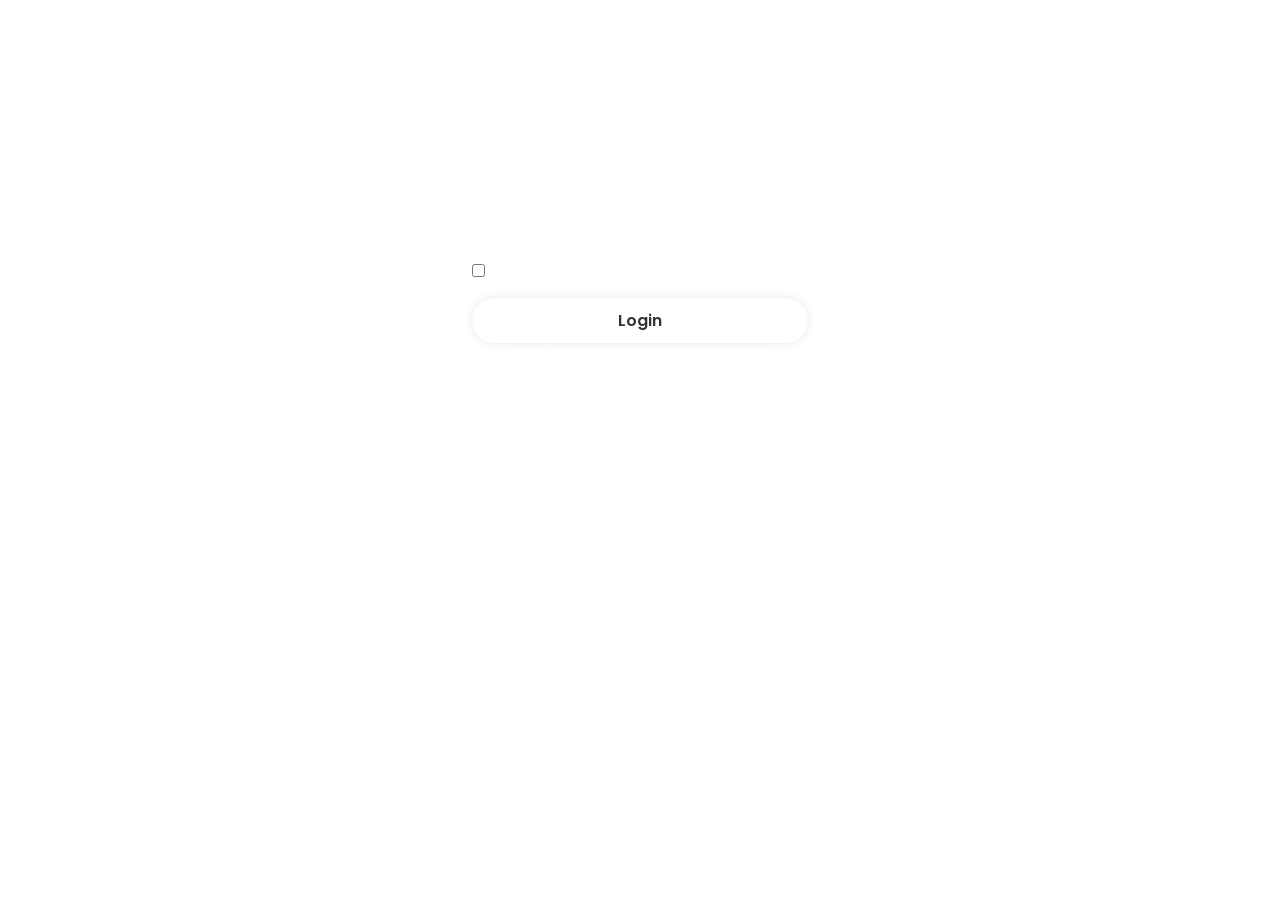
==== login/index.html @ 38b863c7 "Conclusão do projeto 2" ====
<!DOCTYPE html>
<html lang="en">
<head>
    <meta charset="UTF-8">
    <meta name="viewport" content="width=device-width, initial-scale=1.0">
    <title>Form</title>
    <link rel="stylesheet" href="./css/style.css">
    <link href='https://unpkg.com/boxicons@2.1.4/css/
boxicons.min.css' rel='stylesheet'>
</head>
<body>
  <div class="wrapper">
    <form action="">
        <h1>Login</h1>
        <div class="input-box">
            <input type="text" placeholder="Username" required>
            <i class='bx bxs-user'></i>
        </div>
        <div class="input-box">
            <input type="password" placeholder="Password" required>
            <i class='bx bxs-lock-alt'></i>
        </div>

        <div class="remember-forgot">
            <label><input type="checkbox"> Remember me</label>
            <a href="#">Forgot password?</a>
        </div>

        <button type="submit" class="btn">Login</button>

        <div class="register-link">
            <p>Don't have an account? <a href="#">Register</a></p>
            
        </div>
    </form>
</div>
    
</body>
</html>
---- login/css/style.css ----
@import url("https://fonts.googleapis.com/css2?family=Poppins:wght@300;400;500;600;700;800;900&display=swap");

* { 
    margin: 0;
    padding: 0;
    box-sizing: border-box;
    font-family: "Poppins", sans-serif;
}

body {
    display: flex;
    justify-content: center;
    min-height: 100vh;
    background: url(/img/image..jpeg) ;
    background-size: cover;
    background-position: center;
}

.wrapper {
 height: 400px;  
 width: 420px;
 background: transparent;
 border: 2px solid rgba(255, 255, 255, .2);
 backdrop-filter: blur(20px);
 box-shadow: 0 0 10px  rgba(0, 0, 0, rgba(255, 255, 255, .2));
 color: #fff;
 border-radius: 10px;
 padding: 30px 40px;
}

.wrapper h1 {
  font-size: 36px;
  text-align: center;
}

.wrapper .input-box {
  position: relative;
  width: 100%;
  height: 50px;
  margin: 30px 0;
}

.input-box input {
  width: 100%;
  height: 100%;
  background: transparent;
  border: none;
  outline: none;
  border: 2px solid rgba(255, 255, 255, .2);
  border-radius: 40px;
  font-size: 16px;
  color: #fff;
  padding: 20px 45px 20px 20px;
}

.input-box input::placeholder {
    color: #fff;
}

.input-box i {
    position: absolute;
    right: 20px;
    top: 50%;
    transform: translate(-50%);
    font-size: 20px;
}

.wrapper  .remember-forgot {
    display: flex;
    justify-content: space-between;
    font-size: 14.5px;
    margin: -15px 0 15px;
}

.remember-forgot label input {
    accent-color: #fff;
    margin-right: 3px;
}

.remember-forgot a {
    color: #fff;
    text-decoration: none;
}

.remember-forgot a:hover {
    text-decoration: underline;
}

.wrapper .btn {
    width: 100%;
    height: 45px;
    background: #fff;
    border: none;
    outline: none;
    border-radius: 40px;
    box-shadow: 0 0 10px  rgba(0, 0, 0, .1);
    cursor: pointer;
    font-size: 16px;
    color: #333;
    font-weight: 600;
}

.wrapper .register-link {
    font-size: 14.5px;
    text-align: center;
    margin-top: 20px 0 15px;

}

.register-link p a {
    color: #fff;
    text-decoration: none;
    font-weight: 600;
}

.register-link p a :hover {
    text-decoration: underline;
}
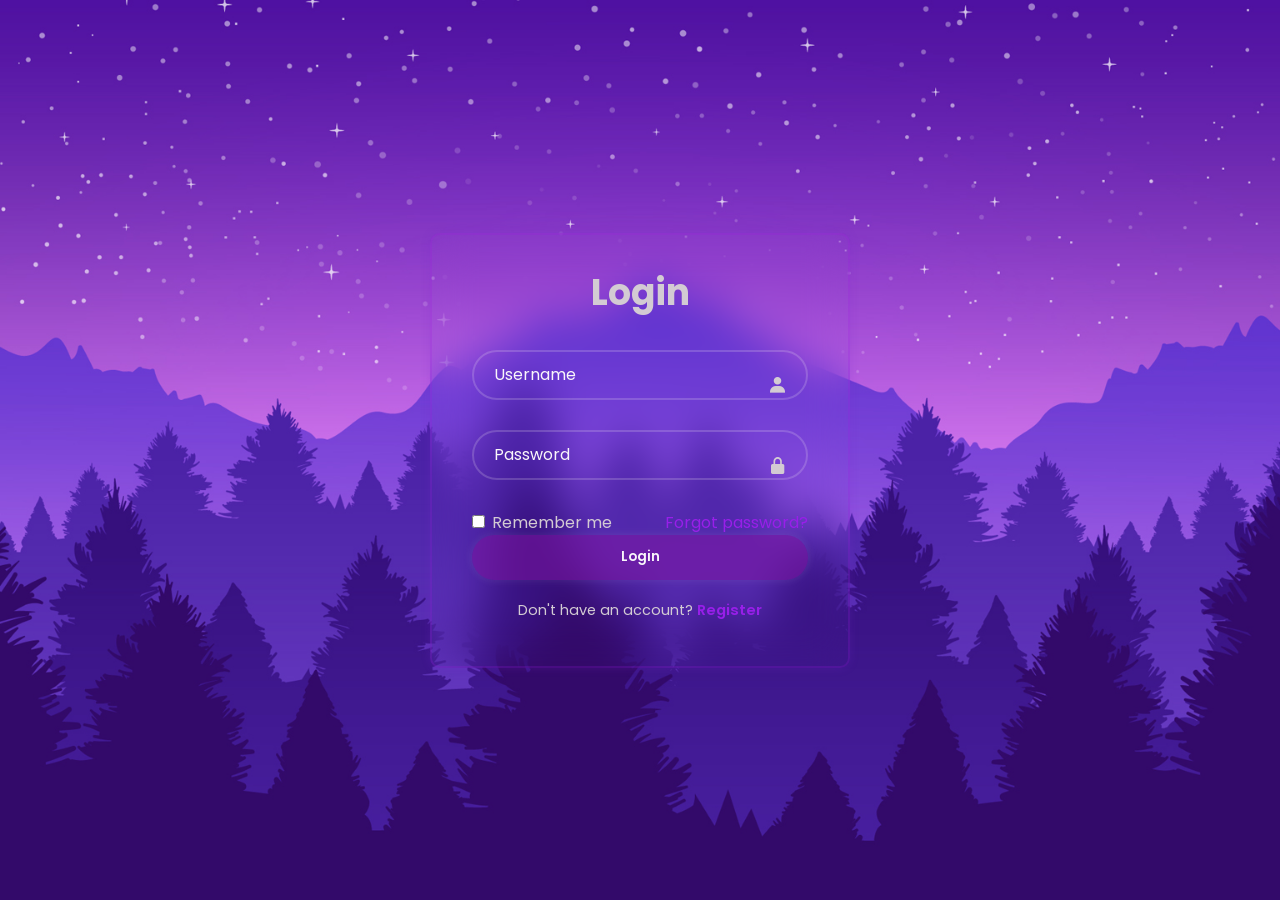
==== commit 70fa5dc2: "Correção" ====
--- a/login/index.html
+++ b/login/index.html
@@ -4,7 +4,7 @@
     <meta charset="UTF-8">
     <meta name="viewport" content="width=device-width, initial-scale=1.0">
     <title>Form</title>
-    <link rel="stylesheet" href="./css/style.css">
+    <link rel="stylesheet" href="./style.css">
     <link href='https://unpkg.com/boxicons@2.1.4/css/
 boxicons.min.css' rel='stylesheet'>
 </head>
@@ -30,7 +30,6 @@
 
         <div class="register-link">
             <p>Don't have an account? <a href="#">Register</a></p>
-            
         </div>
     </form>
 </div>
--- a/login/style.css
+++ b/login/style.css
@@ -0,0 +1,108 @@
+@import url("https://fonts.googleapis.com/css2?family=Poppins:wght@300;400;500;600;700;800;900&display=swap");
+
+*{ margin: 0;
+   padding: 0; 
+   box-sizing: border-box;
+   font-family: "Poppins" , sans-serif;
+}
+ body {
+display: flex;
+justify-content: center;
+align-items: center;
+min-height: 100vh;
+background: url(img.jpg);
+background-size: cover;
+background-position: center;
+ }
+ 
+ .wrapper {
+width: 420px;
+background:transparent;
+border: 2px solid rgba(161, 27, 223, 0.2);
+backdrop-filter: blur(20px);
+box-shadow: 0 0 10px rgba(120, 40, 211, 0.2);
+color: #d3cbd3;
+border-radius: 10px;
+padding: 30px 40px ;
+ }
+
+ .wrapper h1{
+font-size: 36px;
+text-align: center;
+ }
+
+ .wrapper .input-box{
+    position: relative;
+width: 100%;
+height: 50px;
+margin: 30px 0;
+ }
+
+ .input-box input  {
+width:100% ;
+height: 100%;
+background: transparent;
+border: none;
+outline: none;
+border: 2px solid rgba(238, 230, 241, 0.2);
+border-radius: 40px;
+font-size: 16px;
+color: #f2e8f8;
+padding: 20px 45px 20px 20px;
+ }
+
+ .input-box input::placeholder {
+    color: #faf6fa;
+ }
+
+
+    .input-box i {
+    position: absolute;
+    right: 20px;
+    top: 50%;
+    transform: 20px;
+    font-size: 20px;
+    }
+.wrapper .remember-forgot {
+    display: flex;
+    justify-content: space-between;
+    font: size 14.5px;;
+    margin: -15px 0 px;
+}
+ .remember-forgot label input {
+    accent-color: #c6c2c7;
+    margin-right: 3px;
+ }
+.remember-forgot a {
+    color: #981fe9;
+text-decoration: none;
+}
+.remember-forgot a :hover{
+    text-decoration: underline;
+}
+.wrapper .btn {
+    width: 100%;
+    height: 45px;
+    background: #8215a381;
+    border: none;
+    outline: none;
+    border-radius: 40px;
+    box-shadow: 0 0 10px rgba(246, 243, 248, 0.1) ;
+    cursor: pointer;
+    color: #f9f6fa;
+    font-weight: 600;
+}
+.wrapper .register-link {
+    font-size: 14.5px;
+    text-align: center;
+    margin: 20px 0 15px;   
+}
+.register-link p a {
+    color: #981fe9;
+    text-decoration: none;
+    font-weight: 600;
+}
+.register-link p a :hover {
+    text-decoration: underline;
+
+}
